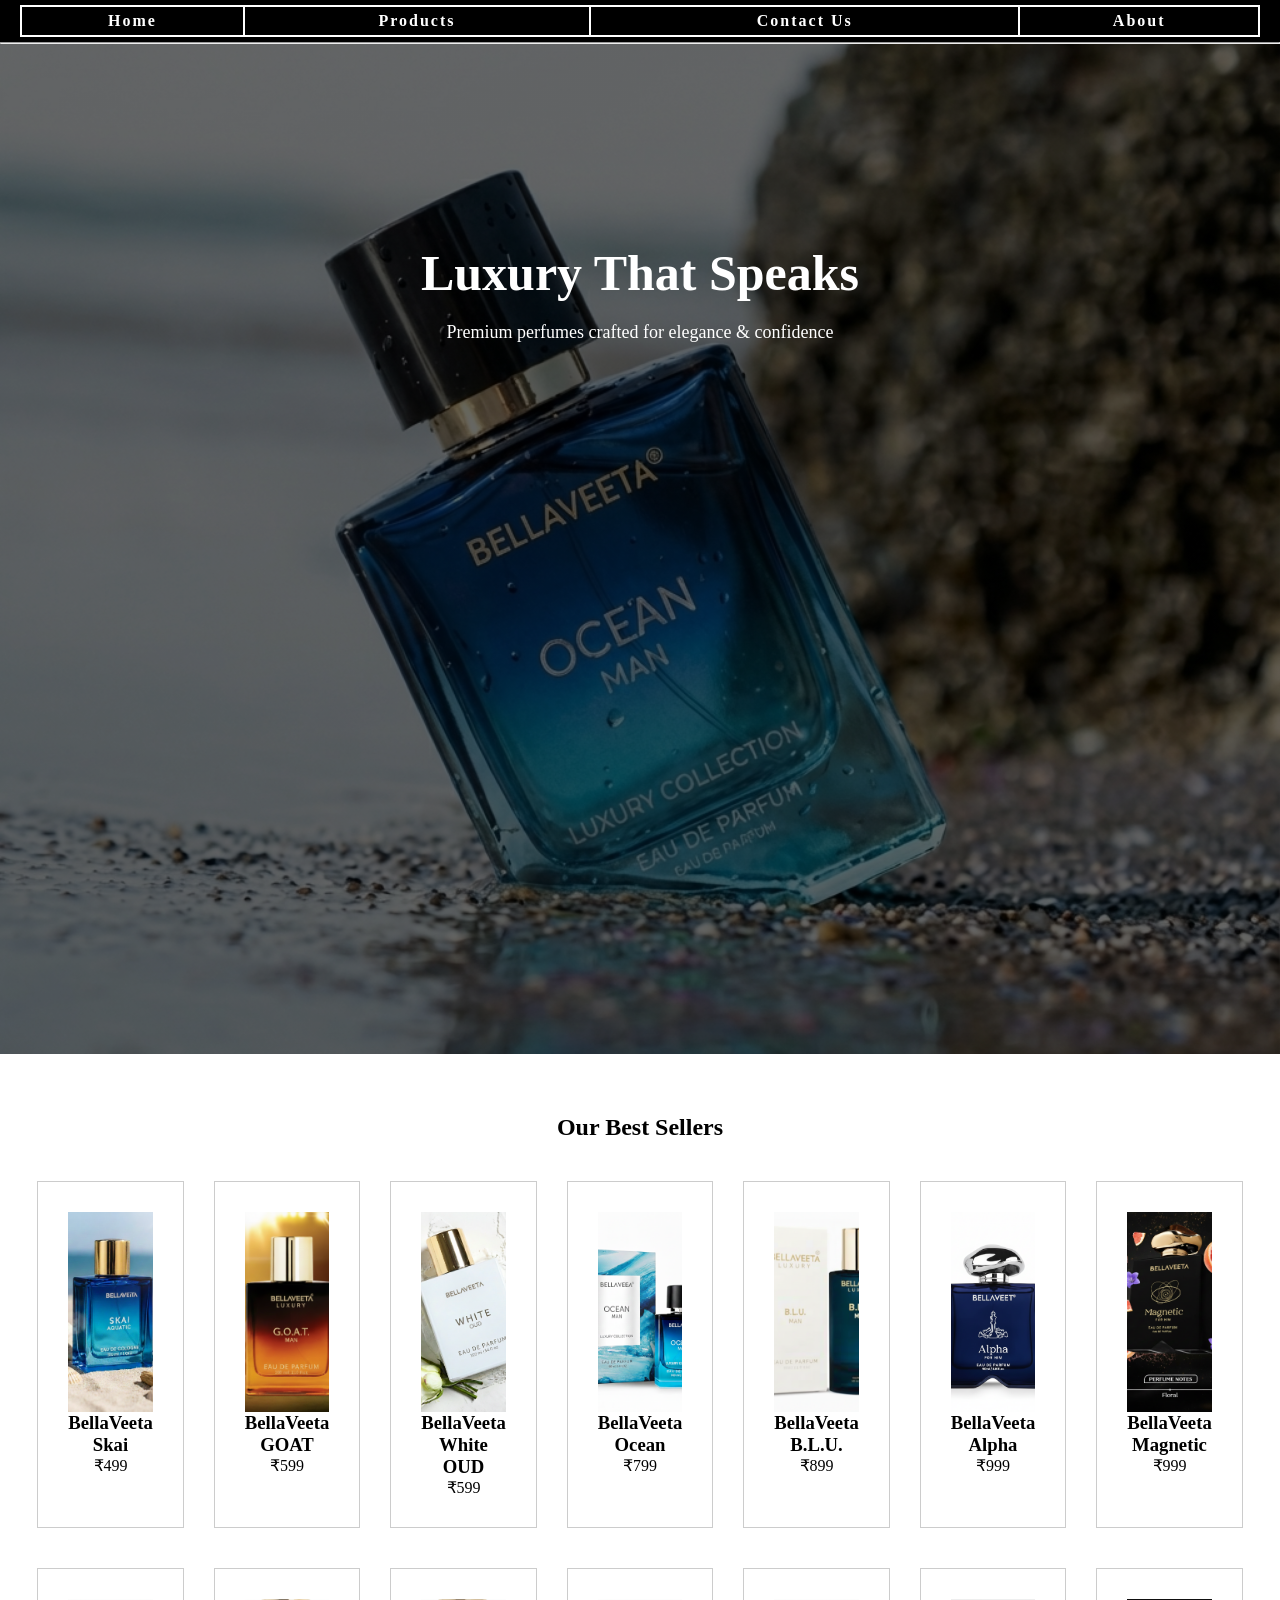
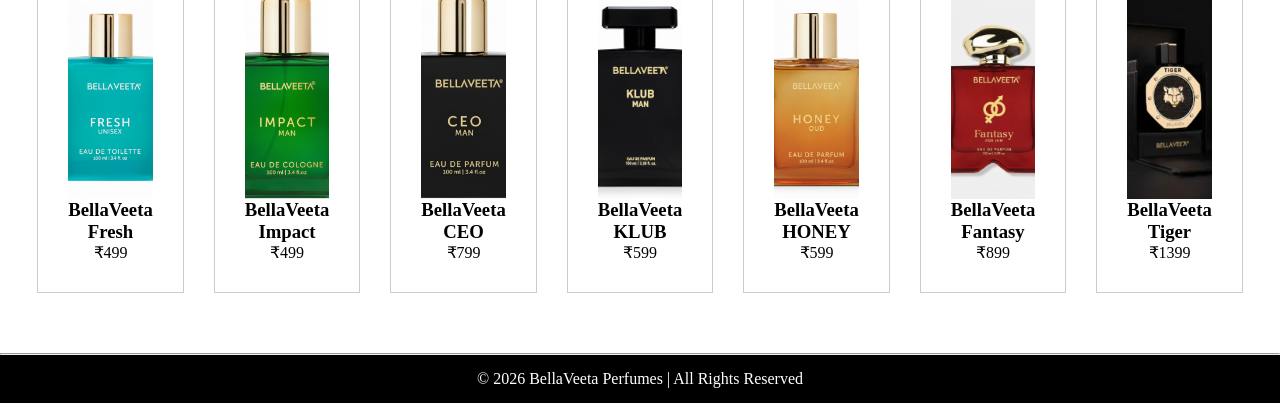
==== index.html @ d8c61aa8 "Add files via upload" ====
<html>
<head>
    <title>BellaVeeta</title>
    <link rel="stylesheet" href="web.css">
</head>
<body>
    <header>
        <div class="nav">
            <table>
                <tr>
                    <th><a href="http://127.0.0.1:5500/home.html">Home</a></th>
                    <th><a href="http://127.0.0.1:5500/products.html">Products</a></th>
                    <th><a href="http://127.0.0.1:5500/contact.html">Contact Us</a></th>
                    <th><a href="http://127.0.0.1:5500/about.html">About</a></th>
                </tr>
            </table>
        </div>
    </header>
    <hr>
    <section class="hero">
        <h1>Luxury That Speaks</h1>
        <p>Premium perfumes crafted for elegance & confidence</p>       
    </section>
    <section class="products">
        <h2>Our Best Sellers</h2>

        <div class="product-box">
            <div class="card">
                <img src="skai.png" alt="BellaVeeta SKAI">
                <h3>BellaVeeta Skai </h3>
                <p>₹499</p>
            </div>

            <div class="card">
                <img src="goat.png" alt="BellaVeeta GOAT">
                <h3>BellaVeeta GOAT</h3>
                <p>₹599</p>
            </div>

            <div class="card">
                <img src="white.png" alt="BellaVeeta White OUD">
                <h3>BellaVeeta White OUD</h3>
                <p>₹599</p>
            </div>
            <div class="card">
                <img src="ocean.png" alt="BellaVeeta Ocean">
                <h3>BellaVeeta Ocean</h3>
                <p>₹799</p>
            </div>
            <div class="card">
                <img src="blu.png" alt="BellaVeeta B.L.U.">
                <h3>BellaVeeta B.L.U.</h3>
                <p>₹899</p>
            </div>
            <div class="card">
                <img src="alpha.png" alt="BellaVeeta Alpha">
                <h3>BellaVeeta Alpha</h3>
                <p>₹999</p>
            </div>
            <div class="card">
                <img src="magnetic.png" alt="BellaVeeta Magnetic">
                <h3>BellaVeeta Magnetic</h3>
                <p>₹999</p>
            </div>
        </div>
        <div class="product-box">
             <div class="card">
                <img src="fresh.png" alt="BellaVeeta Fresh">
                <h3>BellaVeeta Fresh</h3>
                <p>₹499</p>
            </div>
             <div class="card">
                <img src="impact.png" alt="BellaVeeta Impact">
                <h3>BellaVeeta Impact</h3>
                <p>₹499</p>
            </div>
             <div class="card">
                <img src="ceo.png" alt="BellaVeeta CEO">
                <h3>BellaVeeta CEO</h3>
                <p>₹799</p>
            </div>
             <div class="card">
                <img src="klub.png" alt="BellaVeeta KLUB">
                <h3>BellaVeeta KLUB</h3>
                <p>₹599</p>
            </div>
             <div class="card">
                <img src="honey.png" alt="BellaVeeta HONEY">
                <h3>BellaVeeta HONEY</h3>
                <p>₹599</p>
            </div>
             <div class="card">
                <img src="fantasy.png" alt="BellaVeeta Fantasy">
                <h3>BellaVeeta Fantasy</h3>
                <p>₹899</p>
            </div>
             <div class="card">
                <img src="tiger.png" alt="BellaVeeta Tiger">
                <h3>BellaVeeta Tiger</h3>
                <p>₹1399</p>
            </div>

        </div>
    </section>
    <hr>
    <footer>
        <p>© 2026 BellaVeeta Perfumes | All Rights Reserved</p>
    </footer>
</body>
</html>
---- web.css ----
table{
    border:solid white 2px;
    border-collapse: collapse;
    width: 100%;
    margin: 0;
    padding: 0;

}
table,th{
    border:2px solid rgb(255, 255, 255);    
    height:30px
    
}
*{
    margin: 0;
    padding: 0;
    font-family:Georgia, 'Times New Roman', Times, serif ;
}
.nav {
    background: black;
    color: white;
    padding: 5px 20px;
    display: flex;
    justify-content: space-between;
    align-items: center;
}
th{
    color: aliceblue;
    letter-spacing: 2px;
}
table tr th a {
    color: white;
    text-decoration: none;
}
.hero {
    height: 90vh;
    background: linear-gradient(rgba(0,0,0,0.6), rgba(0,0,0,0.6)),
                url('perfume.png');
    background-size: cover;
    background-position: center;
    color: white;
    text-align: center;
    padding-top: 200px;
}
.hero h1 {
    font-size: 50px;
}
.hero p {
    margin: 20px 0;
    font-size: 18px;
}
.products {
    padding: 60px;
    text-align: center;
}
.product-box {
    display: flex;
    justify-content: center;
    margin-top: 40px;
}
.card {
    border: 1px solid #ccc;
    padding: 30px;
    width: 200px;
    margin: 0 15px;
}
.card img {
    width: 100%;
    height: 200px;
    object-fit: cover;
}
footer {
    background: black;
    color: white;
    text-align: center;
    padding: 15px;
}
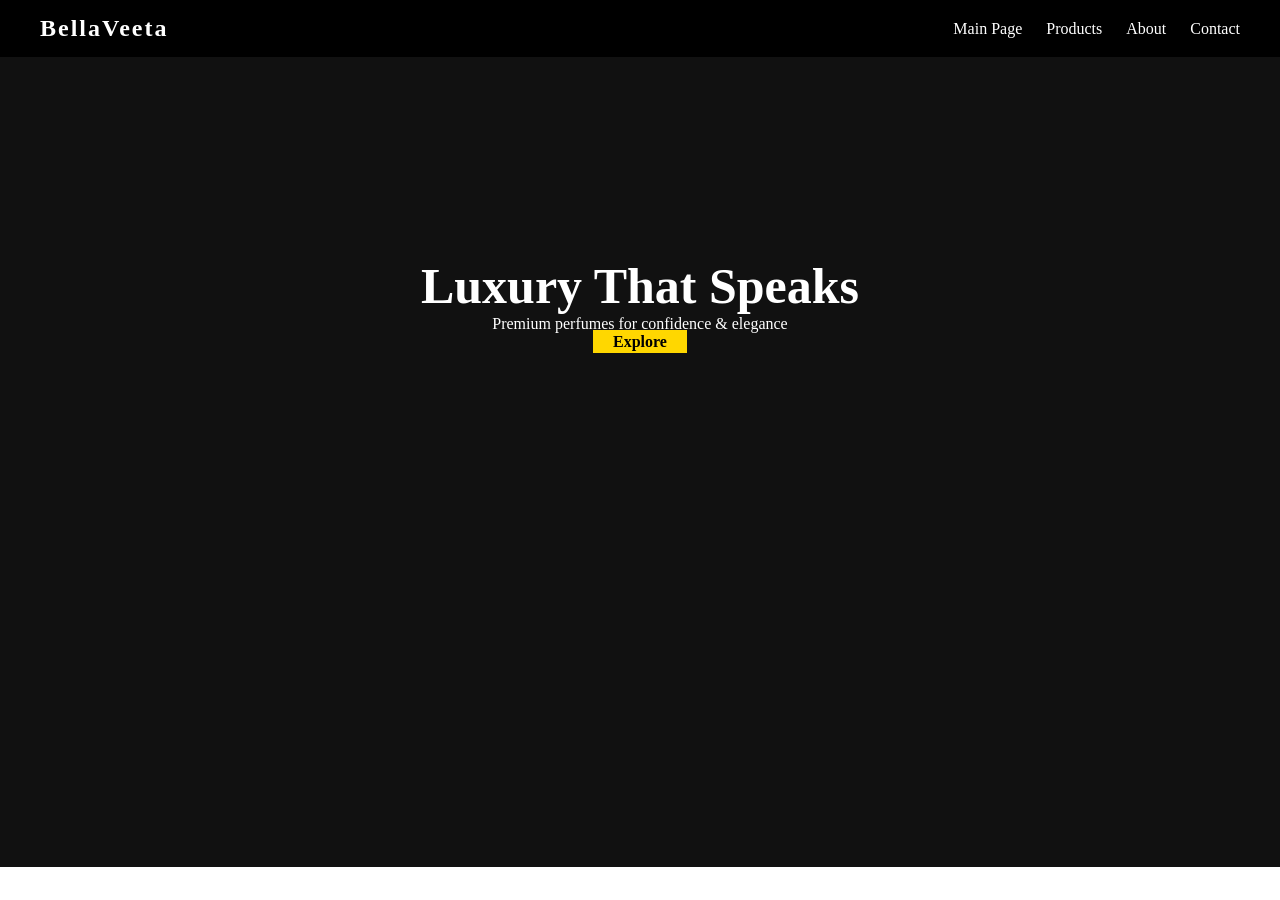
==== commit 70815d62: "Add files via upload" ====
--- a/index.html
+++ b/index.html
@@ -1,111 +1,25 @@
 
 <html>
 <head>
-    <title>BellaVeeta</title>
-    <link rel="stylesheet" href="web.css">
+   
+    <title>BellaVeeta-Home</title>
+    <link rel="stylesheet" href="style.css">
 </head>
 <body>
-    <header>
-        <div class="nav">
-            <table>
-                <tr>
-                    <th><a href="http://127.0.0.1:5500/home.html">Home</a></th>
-                    <th><a href="http://127.0.0.1:5500/products.html">Products</a></th>
-                    <th><a href="http://127.0.0.1:5500/contact.html">Contact Us</a></th>
-                    <th><a href="http://127.0.0.1:5500/about.html">About</a></th>
-                </tr>
-            </table>
-        </div>
-    </header>
-    <hr>
-    <section class="hero">
-        <h1>Luxury That Speaks</h1>
-        <p>Premium perfumes crafted for elegance & confidence</p>       
-    </section>
-    <section class="products">
-        <h2>Our Best Sellers</h2>
-
-        <div class="product-box">
-            <div class="card">
-                <img src="skai.png" alt="BellaVeeta SKAI">
-                <h3>BellaVeeta Skai </h3>
-                <p>₹499</p>
-            </div>
-
-            <div class="card">
-                <img src="goat.png" alt="BellaVeeta GOAT">
-                <h3>BellaVeeta GOAT</h3>
-                <p>₹599</p>
-            </div>
-
-            <div class="card">
-                <img src="white.png" alt="BellaVeeta White OUD">
-                <h3>BellaVeeta White OUD</h3>
-                <p>₹599</p>
-            </div>
-            <div class="card">
-                <img src="ocean.png" alt="BellaVeeta Ocean">
-                <h3>BellaVeeta Ocean</h3>
-                <p>₹799</p>
-            </div>
-            <div class="card">
-                <img src="blu.png" alt="BellaVeeta B.L.U.">
-                <h3>BellaVeeta B.L.U.</h3>
-                <p>₹899</p>
-            </div>
-            <div class="card">
-                <img src="alpha.png" alt="BellaVeeta Alpha">
-                <h3>BellaVeeta Alpha</h3>
-                <p>₹999</p>
-            </div>
-            <div class="card">
-                <img src="magnetic.png" alt="BellaVeeta Magnetic">
-                <h3>BellaVeeta Magnetic</h3>
-                <p>₹999</p>
-            </div>
-        </div>
-        <div class="product-box">
-             <div class="card">
-                <img src="fresh.png" alt="BellaVeeta Fresh">
-                <h3>BellaVeeta Fresh</h3>
-                <p>₹499</p>
-            </div>
-             <div class="card">
-                <img src="impact.png" alt="BellaVeeta Impact">
-                <h3>BellaVeeta Impact</h3>
-                <p>₹499</p>
-            </div>
-             <div class="card">
-                <img src="ceo.png" alt="BellaVeeta CEO">
-                <h3>BellaVeeta CEO</h3>
-                <p>₹799</p>
-            </div>
-             <div class="card">
-                <img src="klub.png" alt="BellaVeeta KLUB">
-                <h3>BellaVeeta KLUB</h3>
-                <p>₹599</p>
-            </div>
-             <div class="card">
-                <img src="honey.png" alt="BellaVeeta HONEY">
-                <h3>BellaVeeta HONEY</h3>
-                <p>₹599</p>
-            </div>
-             <div class="card">
-                <img src="fantasy.png" alt="BellaVeeta Fantasy">
-                <h3>BellaVeeta Fantasy</h3>
-                <p>₹899</p>
-            </div>
-             <div class="card">
-                <img src="tiger.png" alt="BellaVeeta Tiger">
-                <h3>BellaVeeta Tiger</h3>
-                <p>₹1399</p>
-            </div>
-
-        </div>
-    </section>
-    <hr>
-    <footer>
-        <p>© 2026 BellaVeeta Perfumes | All Rights Reserved</p>
-    </footer>
+    <nav>
+    <h2 class="logo">BellaVeeta</h2>
+    <ul>
+        <li><a href="http://127.0.0.1:5500/web.html">Main Page</a></li>
+        <li><a href="http://127.0.0.1:5500/products.html">Products</a></li>
+        <li><a href="http://127.0.0.1:5500/about.html">About</a></li>
+        <li><a href="http://127.0.0.1:5500/contact.html">Contact</a></li>
+    </ul>
+</nav>
+<section class="hero">
+    <h1>Luxury That Speaks</h1>
+    <p>Premium perfumes for confidence & elegance</p>
+    <a href="products.html" class="btn">Explore</a>
+</section>
+    
 </body>
 </html>
--- a/style.css
+++ b/style.css
@@ -0,0 +1,69 @@
+*{
+    margin: 0;
+    padding: 0;
+    box-sizing: border-box;
+    font-family:Cambria, Cochin, Georgia, Times, 'Times New Roman', serif;
+}
+nav{
+    background: black;
+    color: white;
+    padding: 15px 40px;
+    display: flex;
+    justify-content: space-between;
+    align-items: center;
+}
+nav ul{
+    list-style: none;
+}
+nav ul li{
+    display: inline;
+    margin-left: 20px;
+}
+nav ul li a{
+    color: white;
+    text-decoration: none;
+}
+.logo{
+    letter-spacing: 2px;
+}
+.hero{
+    height: 90vh;
+    background: #111;
+    color: white;
+    text-align: center;
+    padding-top: 200px;
+}
+.hero h1{
+    font-size: 50px;
+}
+.btn{
+    background: gold;
+    padding: 3px 20px;
+    text-decoration: none;
+    color: black;
+    font-weight: bolder;
+   
+}
+.products{
+    padding: 60px;
+    text-align: center;
+}
+.product-box{
+    display: flex;
+    justify-content: center;
+    margin-top: 40px;
+}
+.card{
+    border: 1px solid #ccc;
+    justify-content: center;
+    margin-top: 40px;
+}
+.card img{
+    width: 100%;
+    height: 200px;
+    object-fit: cover;
+}
+.about, .contact{
+    padding: 80px;
+    text-align: center;
+}
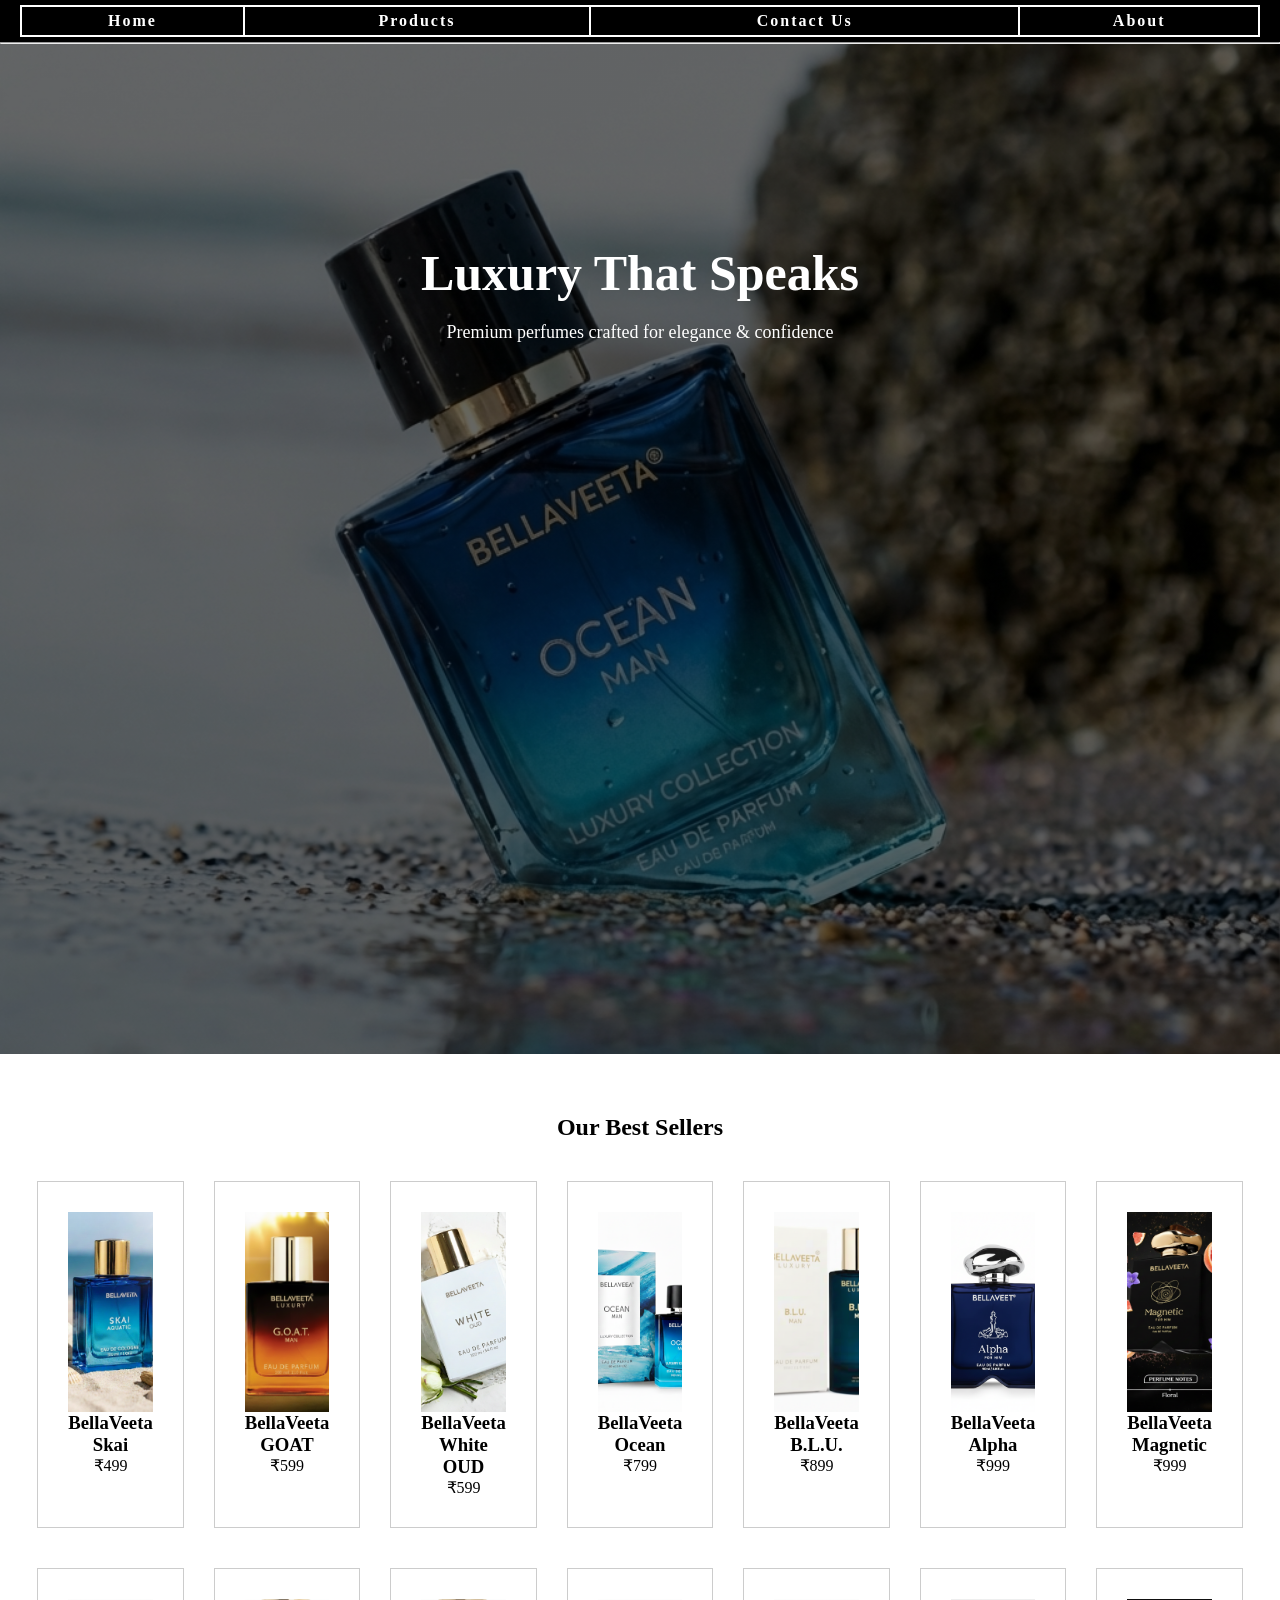
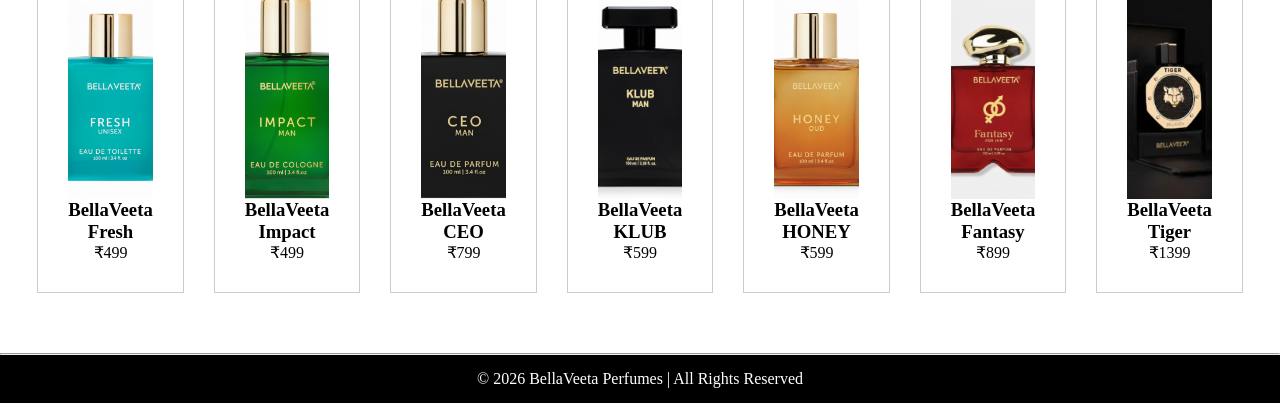
==== commit feb1d4a9: "Add files via upload" ====
--- a/index.html
+++ b/index.html
@@ -1,25 +1,111 @@
 
 <html>
 <head>
-   
-    <title>BellaVeeta-Home</title>
-    <link rel="stylesheet" href="style.css">
+    <title>BellaVeeta</title>
+    <link rel="stylesheet" href="web.css">
 </head>
 <body>
-    <nav>
-    <h2 class="logo">BellaVeeta</h2>
-    <ul>
-        <li><a href="http://127.0.0.1:5500/web.html">Main Page</a></li>
-        <li><a href="http://127.0.0.1:5500/products.html">Products</a></li>
-        <li><a href="http://127.0.0.1:5500/about.html">About</a></li>
-        <li><a href="http://127.0.0.1:5500/contact.html">Contact</a></li>
-    </ul>
-</nav>
-<section class="hero">
-    <h1>Luxury That Speaks</h1>
-    <p>Premium perfumes for confidence & elegance</p>
-    <a href="products.html" class="btn">Explore</a>
-</section>
-    
+    <header>
+        <div class="nav">
+            <table>
+                <tr>
+                    <th><a href="myweb/home.html">Home</a></th>
+                    <th><a href="http://127.0.0.1:5500/products.html">Products</a></th>
+                    <th><a href="http://127.0.0.1:5500/contact.html">Contact Us</a></th>
+                    <th><a href="http://127.0.0.1:5500/about.html">About</a></th>
+                </tr>
+            </table>
+        </div>
+    </header>
+    <hr>
+    <section class="hero">
+        <h1>Luxury That Speaks</h1>
+        <p>Premium perfumes crafted for elegance & confidence</p>       
+    </section>
+    <section class="products">
+        <h2>Our Best Sellers</h2>
+
+        <div class="product-box">
+            <div class="card">
+                <img src="skai.png" alt="BellaVeeta SKAI">
+                <h3>BellaVeeta Skai </h3>
+                <p>₹499</p>
+            </div>
+
+            <div class="card">
+                <img src="goat.png" alt="BellaVeeta GOAT">
+                <h3>BellaVeeta GOAT</h3>
+                <p>₹599</p>
+            </div>
+
+            <div class="card">
+                <img src="white.png" alt="BellaVeeta White OUD">
+                <h3>BellaVeeta White OUD</h3>
+                <p>₹599</p>
+            </div>
+            <div class="card">
+                <img src="ocean.png" alt="BellaVeeta Ocean">
+                <h3>BellaVeeta Ocean</h3>
+                <p>₹799</p>
+            </div>
+            <div class="card">
+                <img src="blu.png" alt="BellaVeeta B.L.U.">
+                <h3>BellaVeeta B.L.U.</h3>
+                <p>₹899</p>
+            </div>
+            <div class="card">
+                <img src="alpha.png" alt="BellaVeeta Alpha">
+                <h3>BellaVeeta Alpha</h3>
+                <p>₹999</p>
+            </div>
+            <div class="card">
+                <img src="magnetic.png" alt="BellaVeeta Magnetic">
+                <h3>BellaVeeta Magnetic</h3>
+                <p>₹999</p>
+            </div>
+        </div>
+        <div class="product-box">
+             <div class="card">
+                <img src="fresh.png" alt="BellaVeeta Fresh">
+                <h3>BellaVeeta Fresh</h3>
+                <p>₹499</p>
+            </div>
+             <div class="card">
+                <img src="impact.png" alt="BellaVeeta Impact">
+                <h3>BellaVeeta Impact</h3>
+                <p>₹499</p>
+            </div>
+             <div class="card">
+                <img src="ceo.png" alt="BellaVeeta CEO">
+                <h3>BellaVeeta CEO</h3>
+                <p>₹799</p>
+            </div>
+             <div class="card">
+                <img src="klub.png" alt="BellaVeeta KLUB">
+                <h3>BellaVeeta KLUB</h3>
+                <p>₹599</p>
+            </div>
+             <div class="card">
+                <img src="honey.png" alt="BellaVeeta HONEY">
+                <h3>BellaVeeta HONEY</h3>
+                <p>₹599</p>
+            </div>
+             <div class="card">
+                <img src="fantasy.png" alt="BellaVeeta Fantasy">
+                <h3>BellaVeeta Fantasy</h3>
+                <p>₹899</p>
+            </div>
+             <div class="card">
+                <img src="tiger.png" alt="BellaVeeta Tiger">
+                <h3>BellaVeeta Tiger</h3>
+                <p>₹1399</p>
+            </div>
+
+        </div>
+    </section>
+    <hr>
+    <footer>
+        <p>© 2026 BellaVeeta Perfumes | All Rights Reserved</p>
+    </footer>
 </body>
 </html>
--- a/web.css
+++ b/web.css
@@ -0,0 +1,77 @@
+table{
+    border:solid white 2px;
+    border-collapse: collapse;
+    width: 100%;
+    margin: 0;
+    padding: 0;
+
+}
+table,th{
+    border:2px solid rgb(255, 255, 255);    
+    height:30px
+    
+}
+*{
+    margin: 0;
+    padding: 0;
+    font-family:Georgia, 'Times New Roman', Times, serif ;
+}
+.nav {
+    background: black;
+    color: white;
+    padding: 5px 20px;
+    display: flex;
+    justify-content: space-between;
+    align-items: center;
+}
+th{
+    color: aliceblue;
+    letter-spacing: 2px;
+}
+table tr th a {
+    color: white;
+    text-decoration: none;
+}
+.hero {
+    height: 90vh;
+    background: linear-gradient(rgba(0,0,0,0.6), rgba(0,0,0,0.6)),
+                url('perfume.png');
+    background-size: cover;
+    background-position: center;
+    color: white;
+    text-align: center;
+    padding-top: 200px;
+}
+.hero h1 {
+    font-size: 50px;
+}
+.hero p {
+    margin: 20px 0;
+    font-size: 18px;
+}
+.products {
+    padding: 60px;
+    text-align: center;
+}
+.product-box {
+    display: flex;
+    justify-content: center;
+    margin-top: 40px;
+}
+.card {
+    border: 1px solid #ccc;
+    padding: 30px;
+    width: 200px;
+    margin: 0 15px;
+}
+.card img {
+    width: 100%;
+    height: 200px;
+    object-fit: cover;
+}
+footer {
+    background: black;
+    color: white;
+    text-align: center;
+    padding: 15px;
+}
